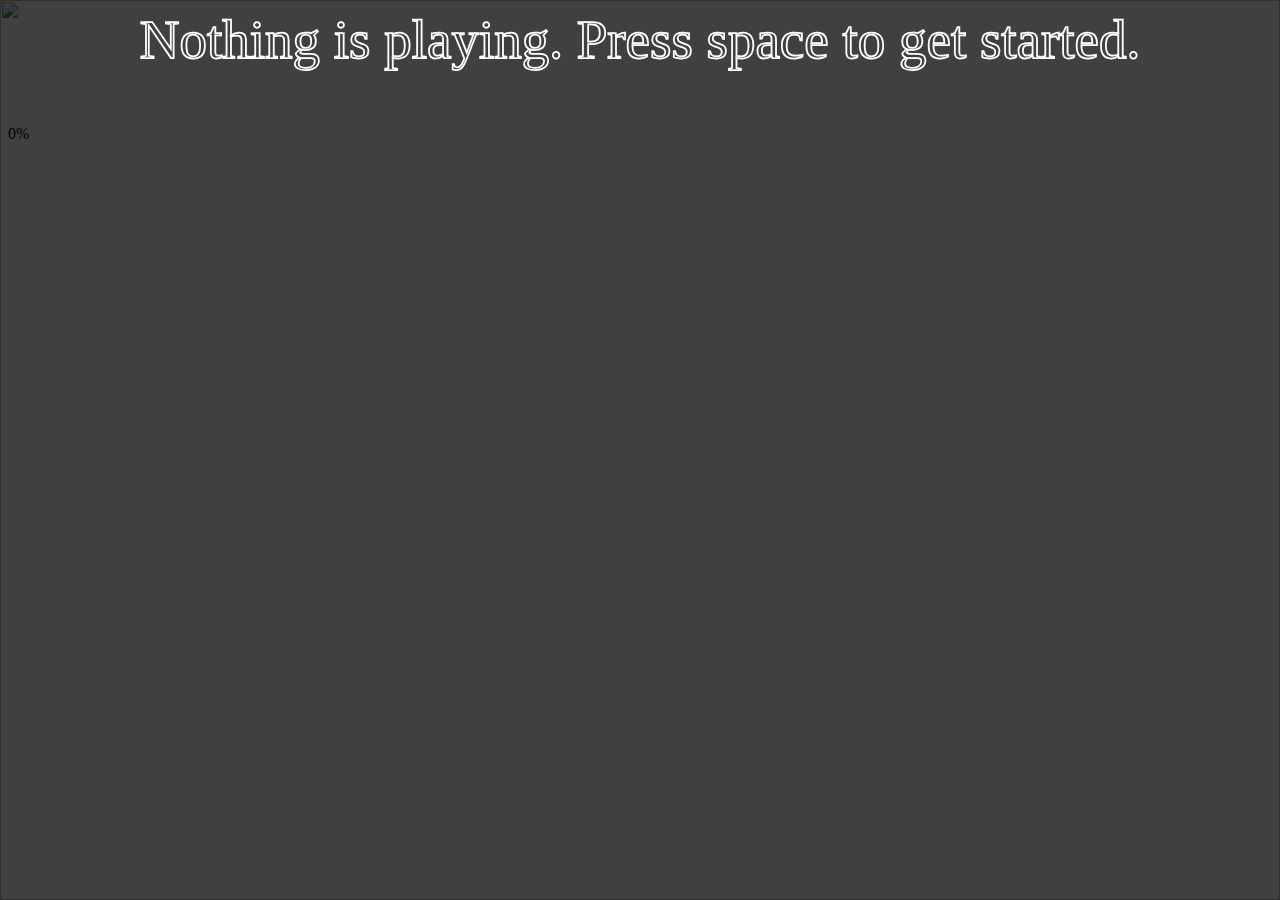
==== Code/index.html @ 43050873 "Rename audioPlay.html to index.html" ====
<!DOCTYPE html>
<html>
    <head>
            
        <title></title>

        <!--<link rel="stylesheet" href="https://www.w3schools.com/w3css/4/w3.css">-->
        <style>
            ::root {
                --dark1: rgb(24, 24, 24);
            }
            .background {
                width: 100%;
                height: 100%;
                position: absolute;
                left: 0;
                top: 0;
                z-index: -2;
                
            
            }
            .overlay {
                opacity: 0.75;
                background-color: black;
                width: 100%;
                height: 100%;
                position: absolute;
                left: 0;
                top: 0;
                z-index: -1;
            }
            audio {
                display: none;
            }

            .text {
                color: transparent;
                font-size: 55px;
                text-align: center;
                -webkit-text-stroke: 1.75px white;
            }
            .dark {
                color: var(--dark1);
                width: 100%;
            }
        </style>

    </head>

    

    <body>

        <div class = "overlay">

        </div>

        <div class = "text" id = "details">
            Nothing is playing. Press space to get started.
        </div>

        <img id = "background" src = "file:///Users/name/Documents/Code/MusicPlayer/Backgrounds/background3.webp" class = "background">

        <audio id = "audioMain" controls autoplay loop>
            <source src = "" id = "audio">
        </audio>

        <br><br><br>

        <div class = "audioPlayer">
            <div class = "duration">
                <div class="w3-black w3-round">
                    <div class="w3-container w3-round w3-pink" style="width:0%; text-align: center;" id = "progress">0%</div>
                  </div>
            </div>
        </div>

        <div class = "internetStatus"></div>
        
       

        <script>

            function Test(link) {
                const fs = require("fs")
                fs.writeFile(link, "test");
            }
            //Test("file:///Users/name/Documents/Code/MusicPlayer/data.txt");

            class Music {
                constructor(title, bgImageURL, audioURL) {
                    this.title = title;
                    this.bgImageURL = bgImageURL;
                    this.audioURL = audioURL;
                }
            }




            const playlist = [
                new Music("Mem A - ID A001", "background4.png", "yousugaNoSora.mp3"),
                new Music("Mem B - ID M735", "backgroundRainyGif.gif", "MemBAfterDark.mp3"),
                new Music("Mem C - ID x146", "background2.jpeg", "darkness.mp3"),
                new Music("Mem D - ID j981", "background4.png", "You wanted this.mp3"),
                new Music("Reflection", "background5.png", "reflection.mp3"),
                new Music("Unending beginnings.", "backgroundDoom.jpeg", "doomReal.mp3"),
                new Music("Peace. What is beauty?", "background4.png", "peace.mp3")
            
            ];
            

            let currentIndex = 0;
            let isPaused = false;

            var currentElement = playlist[0];

            var intervalHolder;
            var timeSinceStart = 0;
            var currentDuration = 0;

            function PlayNext() {
                
                
                
                let audioMain = document.getElementById("audioMain");
                document.getElementById("background").src = "file:///Users/name/Documents/Code/MusicPlayer/Backgrounds/" + playlist[currentIndex].bgImageURL;
                document.getElementById("audio").src = "file:///Users/name/Documents/Code/MusicPlayer/Music/" + playlist[currentIndex].audioURL;
                audioMain.load();
                Play()

                
                currentElement = playlist[currentIndex];
                details.innerHTML = "" + currentElement.title;

                

                clearInterval(intervalHolder);
                timeSinceStart = 0;

                intervalHolder = setInterval(() => {
                    if(!isPaused) {
                        timeSinceStart += .1; 
                    }


                    currentDuration = audioMain.duration;
                    if(timeSinceStart >= Math.round(currentDuration)) {
                        timeSinceStart = 0;
                    }
                    document.getElementById("progress").style.width = ((timeSinceStart/currentDuration)*100) + "%";
                    
                    document.getElementById("progress").innerHTML = Math.round((timeSinceStart/currentDuration) * 100) + "%";
                }, 100);


                if(currentIndex < playlist.length - 1) {
                    currentIndex++;
                }
                else {
                    currentIndex = 0;
                }
            }

            function CheckForInput(event) {
                
                switch(event.keyCode) {
                    case 32:
                        PlayNext();
                        break;
                    case 80:
                        Pause();
                        break;
                    case 82: 
                        Play();
                        break;
                    default: 
                        break;
                }
            }

            const details = document.getElementById("details");
            function Pause() {
                isPaused = true;
                document.getElementById("audioMain").pause();
                
                details.innerHTML = "Now playing - " + currentElement.title + " (Paused)";
            }
            function Play() {
                isPaused = false;
                document.getElementById("audioMain").play();
                details.innerHTML = "Now playing - " + currentElement.title;
            }

            window.addEventListener("keydown", (event) => {
                CheckForInput(event);
            })


            /*alert(`Controls: \n
            P to pause. \n
            R to resume. \n
            Space to move to next music.
            `)*/
            // some test
        </script>
        
    </body>
</html>
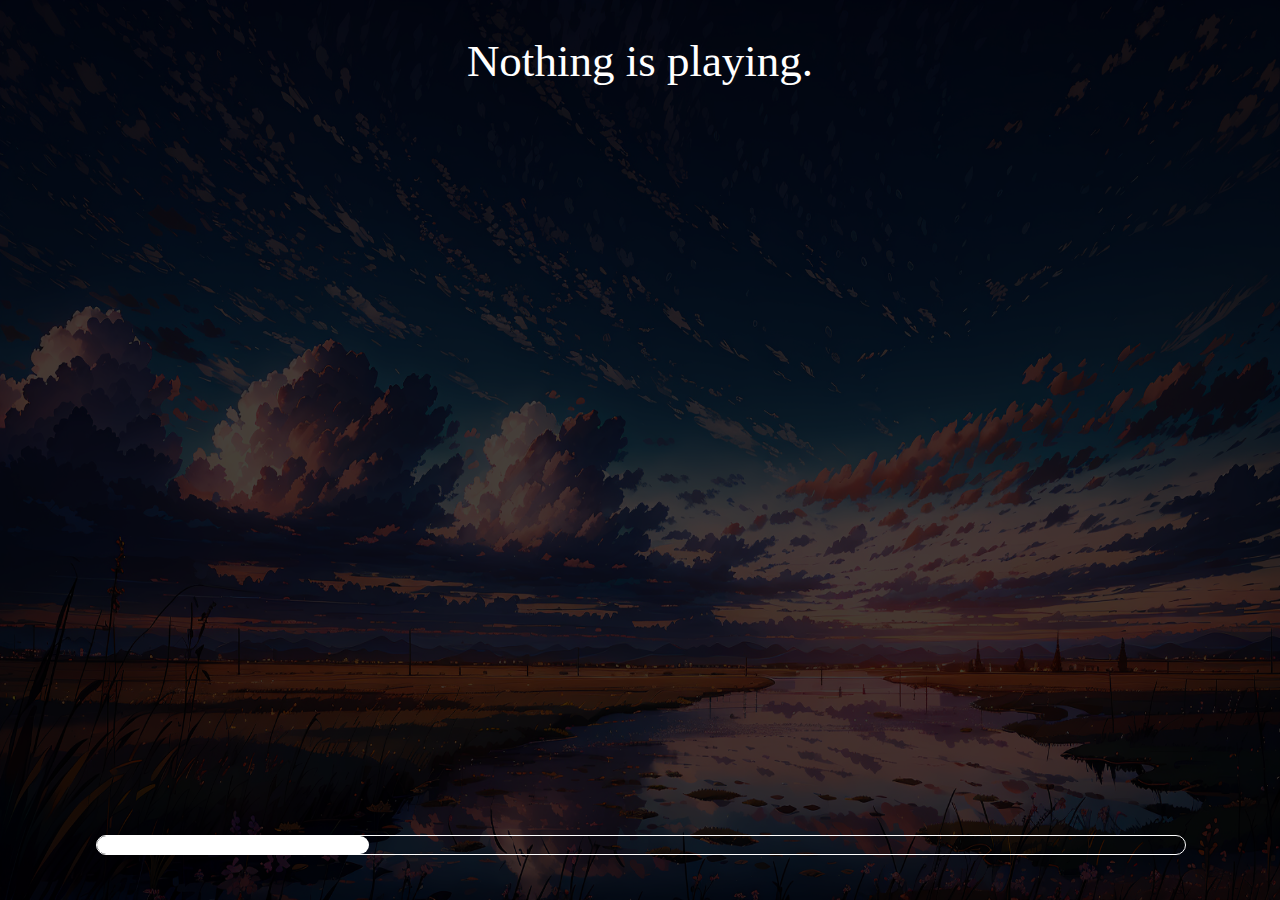
==== commit e414ee02: "Reshape" ====
--- a/Code/index.html
+++ b/Code/index.html
@@ -1,209 +1,27 @@
-<!DOCTYPE html>
 <html>
     <head>
-            
-        <title></title>
-
-        <!--<link rel="stylesheet" href="https://www.w3schools.com/w3css/4/w3.css">-->
-        <style>
-            ::root {
-                --dark1: rgb(24, 24, 24);
-            }
-            .background {
-                width: 100%;
-                height: 100%;
-                position: absolute;
-                left: 0;
-                top: 0;
-                z-index: -2;
-                
-            
-            }
-            .overlay {
-                opacity: 0.75;
-                background-color: black;
-                width: 100%;
-                height: 100%;
-                position: absolute;
-                left: 0;
-                top: 0;
-                z-index: -1;
-            }
-            audio {
-                display: none;
-            }
-
-            .text {
-                color: transparent;
-                font-size: 55px;
-                text-align: center;
-                -webkit-text-stroke: 1.75px white;
-            }
-            .dark {
-                color: var(--dark1);
-                width: 100%;
-            }
-        </style>
-
+        <title> Music </title>
+        <link rel = "stylesheet" href = "web.css">
+        <script src="https://ajax.googleapis.com/ajax/libs/jquery/3.7.1/jquery.min.js"></script>
+        <script src = "script.js"></script>
     </head>
 
-    
+    <body onkeydown = "keydown(event)" onclick = "SwitchToNextMusic()">
+        <img id = "backdrop" src = "../Backgrounds/background4.png">
+        <div class = "fade"></div>
 
-    <body>
-
-        <div class = "overlay">
-
+        <div class = "header center">
+            Nothing is playing. 
         </div>
 
-        <div class = "text" id = "details">
-            Nothing is playing. Press space to get started.
+        <br><br>
+        <div class = "container center">
+            <div class = "fill" id = "progress">--</div>
         </div>
 
-        <img id = "background" src = "file:///Users/name/Documents/Code/MusicPlayer/Backgrounds/background3.webp" class = "background">
-
-        <audio id = "audioMain" controls autoplay loop>
-            <source src = "" id = "audio">
+        <audio id = "audio" loop>
+            
         </audio>
-
-        <br><br><br>
-
-        <div class = "audioPlayer">
-            <div class = "duration">
-                <div class="w3-black w3-round">
-                    <div class="w3-container w3-round w3-pink" style="width:0%; text-align: center;" id = "progress">0%</div>
-                  </div>
-            </div>
-        </div>
-
-        <div class = "internetStatus"></div>
-        
-       
-
-        <script>
-
-            function Test(link) {
-                const fs = require("fs")
-                fs.writeFile(link, "test");
-            }
-            //Test("file:///Users/name/Documents/Code/MusicPlayer/data.txt");
-
-            class Music {
-                constructor(title, bgImageURL, audioURL) {
-                    this.title = title;
-                    this.bgImageURL = bgImageURL;
-                    this.audioURL = audioURL;
-                }
-            }
-
-
-
-
-            const playlist = [
-                new Music("Mem A - ID A001", "background4.png", "yousugaNoSora.mp3"),
-                new Music("Mem B - ID M735", "backgroundRainyGif.gif", "MemBAfterDark.mp3"),
-                new Music("Mem C - ID x146", "background2.jpeg", "darkness.mp3"),
-                new Music("Mem D - ID j981", "background4.png", "You wanted this.mp3"),
-                new Music("Reflection", "background5.png", "reflection.mp3"),
-                new Music("Unending beginnings.", "backgroundDoom.jpeg", "doomReal.mp3"),
-                new Music("Peace. What is beauty?", "background4.png", "peace.mp3")
-            
-            ];
-            
-
-            let currentIndex = 0;
-            let isPaused = false;
-
-            var currentElement = playlist[0];
-
-            var intervalHolder;
-            var timeSinceStart = 0;
-            var currentDuration = 0;
-
-            function PlayNext() {
-                
-                
-                
-                let audioMain = document.getElementById("audioMain");
-                document.getElementById("background").src = "file:///Users/name/Documents/Code/MusicPlayer/Backgrounds/" + playlist[currentIndex].bgImageURL;
-                document.getElementById("audio").src = "file:///Users/name/Documents/Code/MusicPlayer/Music/" + playlist[currentIndex].audioURL;
-                audioMain.load();
-                Play()
-
-                
-                currentElement = playlist[currentIndex];
-                details.innerHTML = "" + currentElement.title;
-
-                
-
-                clearInterval(intervalHolder);
-                timeSinceStart = 0;
-
-                intervalHolder = setInterval(() => {
-                    if(!isPaused) {
-                        timeSinceStart += .1; 
-                    }
-
-
-                    currentDuration = audioMain.duration;
-                    if(timeSinceStart >= Math.round(currentDuration)) {
-                        timeSinceStart = 0;
-                    }
-                    document.getElementById("progress").style.width = ((timeSinceStart/currentDuration)*100) + "%";
-                    
-                    document.getElementById("progress").innerHTML = Math.round((timeSinceStart/currentDuration) * 100) + "%";
-                }, 100);
-
-
-                if(currentIndex < playlist.length - 1) {
-                    currentIndex++;
-                }
-                else {
-                    currentIndex = 0;
-                }
-            }
-
-            function CheckForInput(event) {
-                
-                switch(event.keyCode) {
-                    case 32:
-                        PlayNext();
-                        break;
-                    case 80:
-                        Pause();
-                        break;
-                    case 82: 
-                        Play();
-                        break;
-                    default: 
-                        break;
-                }
-            }
-
-            const details = document.getElementById("details");
-            function Pause() {
-                isPaused = true;
-                document.getElementById("audioMain").pause();
-                
-                details.innerHTML = "Now playing - " + currentElement.title + " (Paused)";
-            }
-            function Play() {
-                isPaused = false;
-                document.getElementById("audioMain").play();
-                details.innerHTML = "Now playing - " + currentElement.title;
-            }
-
-            window.addEventListener("keydown", (event) => {
-                CheckForInput(event);
-            })
-
-
-            /*alert(`Controls: \n
-            P to pause. \n
-            R to resume. \n
-            Space to move to next music.
-            `)*/
-            // some test
-        </script>
         
     </body>
-</html>
+</html>--- a/Code/web.css
+++ b/Code/web.css
@@ -0,0 +1,67 @@
+:root {
+    --duration: 192s;
+}
+
+body {
+    background-color: black;
+    color: white;
+    margin: 35px;
+}
+
+#backdrop {
+    position: absolute;
+    left: 0;
+    top: 0;
+    width: 100%;
+    height: 100%;
+    z-index: -2;
+}
+
+.fade {
+    position: absolute;
+    left: 0;
+    top: 0;
+    width: 100%;
+    height: 100%;
+    z-index: -1;
+    background-color: black;
+    opacity: 0.731;
+}
+
+.center {
+    text-align: center;
+}
+.header {
+    font-size: 45px;
+
+}
+
+.container {
+    position: absolute;
+    bottom: 5%;
+    left: 7.5%;
+    width: 85%;
+    border-radius: 25px;
+    border: 1px solid white;
+    background-color: transparent;
+}
+
+.fill {
+    background-color: white;
+    width: 25%;
+    border-radius: 25px;
+    
+}
+
+.animateProgress {
+    animation: Progress var(--duration) infinite;
+    animation-play-state: running;
+}
+
+
+
+@keyframes Progress {
+    0% {width: 0.01%}
+    99.99% {width: 100%}
+    100% {width: 0.01%}
+}